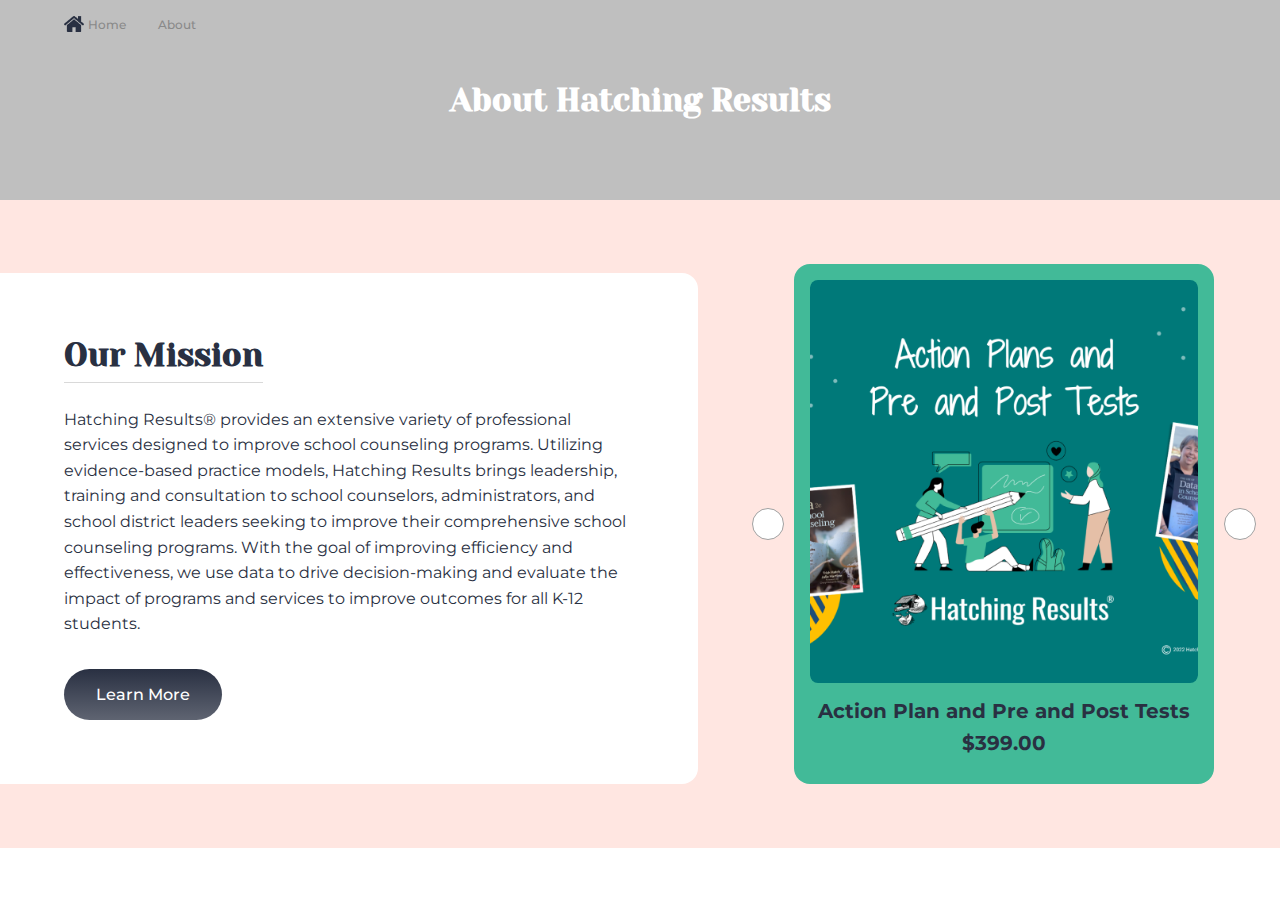
==== about.html @ c89d7cc6 "some css changes" ====
<!DOCTYPE html>
<html lang="en">
  <head>
    <meta charset="UTF-8" />
    <meta http-equiv="X-UA-Compatible" content="IE=edge" />
    <meta name="viewport" content="width=device-width, initial-scale=1.0" />
    <title>About</title>

    <!-- google fonts -->
    <link rel="preconnect" href="https://fonts.googleapis.com" />
    <link rel="preconnect" href="https://fonts.gstatic.com" crossorigin />
    <link
      href="https://fonts.googleapis.com/css2?family=Montserrat:wght@200;300;400;500;600;700;800;900&family=Yeseva+One&display=swap"
      rel="stylesheet"
    />

    <!-- font awsome -->
    <link
      rel="stylesheet"
      href="https://cdnjs.cloudflare.com/ajax/libs/font-awesome/6.2.1/css/all.min.css"
      integrity="sha512-MV7K8+y+gLIBoVD59lQIYicR65iaqukzvf/nwasF0nqhPay5w/9lJmVM2hMDcnK1OnMGCdVK+iQrJ7lzPJQd1w=="
      crossorigin="anonymous"
      referrerpolicy="no-referrer"
    />

    <!-- utlities -->
    <link rel="stylesheet" href="utilities.css" />

    <!-- index -->
    <link rel="stylesheet" href="style.css" />

    <!-- details -->
    <link rel="stylesheet" href="about.css" />
  </head>
  <body>
    <!-- about header -->
    <section class="greyBg">
      <div class="container aboutHeader">
        <!-- breadcrumb -->
        <div class="breadcrumb">
          <ul class="breadcrumbLinks">
            <li>
              <a href="#" class="breadcrumbLink breadcrumbHomeLink"
                ><img src="./img/detailsPage/homeIcon.png" alt="" />Home</a
              >
            </li>
            <li><i class="fa-solid fa-chevron-right"></i></li>
            <li>
              <a href="#" class="breadcrumbLink">About</a>
            </li>
          </ul>
        </div>

        <!-- aboutHeaderTitle -->
        <h2 class="aboutHeaderTitle">About Hatching Results</h2>
      </div>
    </section>

    <!-- our mission -->
    <section class="pinkBg ourMissionMain">
      <div class="container ourMission">
        <div class="ourMissionLeft">
          <h2 class="ourMissionTitle">our mission</h2>

          <p class="ourMissionDesc">
            Hatching Results® provides an extensive variety of professional
            services designed to improve school counseling programs. Utilizing
            evidence-based practice models, Hatching Results brings leadership,
            training and consultation to school counselors, administrators, and
            school district leaders seeking to improve their comprehensive
            school counseling programs. With the goal of improving efficiency
            and effectiveness, we use data to drive decision-making and evaluate
            the impact of programs and services to improve outcomes for all K-12
            students.
          </p>

          <a href="#" class="cta">Learn More</a>
        </div>
        <div class="ourMissionRight">
          <div class="ourMissionRightImg"></div>
          <h2 class="ourMissionRightTitle">
            Action Plan and Pre and Post Tests
          </h2>
          <h3 class="ourMissionRightPrice">$399.00</h3>

          <!-- carousel controls -->
          <!-- carousel controls -->
          <div class="carousel-control left-btn">
            <i class="fa-solid fa-chevron-left"></i>
          </div>

          <div class="carousel-control right-btn">
            <i class="fa-solid fa-chevron-right"></i>
          </div>
        </div>
      </div>
    </section>
  </body>
</html>
---- utilities.css ----
:root {
  /* fonts */
  --montserrat: 'Montserrat', sans-serif;
  --yeseva: 'Yeseva One', cursive;

  /* colors */
  --white: #fff;
  --black-clr-op25: rgba(0, 0, 0, 0.25);
  --pri-clr: #293042;
  --pri-clr-op75: rgb(41, 48, 66, 0.75);
  --sec-clr: #42ba98;
  --sec-clr-op8: rgb(66, 186, 152, 0.8);
  --grey-clr: #d9d9d9;
  --grey-clr-2: #a1a1a1;
  --grey-clr-3: #898989;
  --grey-clr-4: #ccc;
  --star-gold-clr: #e2be4b;
  --pink-clr: #ffad9b;
  --pink-clr-op20: rgb(255, 173, 155, 0.3);
  --link-clr: #0e55ff;
}

* {
  margin: 0;
  padding: 0;
  box-sizing: border-box;
}

body {
  font-family: var(--montserrat);
  color: var(--pri-clr);
}

/* utilities */
img {
  max-width: 100%;
}

ul {
  list-style: none;
}

a {
  color: var(--pri-clr);
  text-decoration: none;
}

.container {
  width: 90%;
  max-width: 1530px;
  margin: 0 auto;
}

.cta {
  padding: 1rem 2rem;
  background: linear-gradient(var(--pri-clr), var(--pri-clr-op75));
  color: var(--white);
  border-radius: 3rem;
  text-transform: capitalize;
  display: inline-block;

  display: inline-flex;
  justify-content: center;
  align-items: center;
  gap: 0.25rem;
  font-weight: 500;
}

.cta-bg-sec {
  background: linear-gradient(var(--sec-clr), var(--sec-clr-op8));
  color: var(--white);
}

.cta-sec {
  padding-bottom: 0.5rem;
  display: inline-block;
  font-size: 1.25rem;
  border-bottom: 1px solid var(--pri-clr);
  text-transform: capitalize;
  font-weight: 500;
}

.bg-sec {
  background-color: var(--sec-clr-op8);
}

.star {
  font-size: 0.9rem;
}

.filled-star {
  color: var(--star-gold-clr);
}

.blank-star {
  color: var(--grey-clr);
}

/* breadcrumb */
.breadcrumb {
  margin-bottom: 1rem;
}

.breadcrumbLinks {
  display: flex;
  justify-content: flex-start;
  align-items: center;
  gap: 1rem;

  padding: 1rem 0;
  font-size: 0.75rem;
  font-weight: 500;
}

.breadcrumbLink {
  display: inline-block;
  color: var(--grey-clr-3);
}

.breadcrumbLink.active {
  color: var(--pri-clr);
}

.breadcrumbHomeLink {
  display: flex;
  justify-content: center;
  align-items: flex-end;
  gap: 0.25rem;
}

/* scrollbar */

/* Scrollbar Styling */
::-webkit-scrollbar {
  width: 10px;
}

::-webkit-scrollbar-track {
  background-color: var(--white);
  -webkit-border-radius: 10px;
  border-radius: 10px;
}

::-webkit-scrollbar-thumb {
  -webkit-height: 10px;
  -webkit-border-radius: 10px;
  border-radius: 10px;
  background: var(--grey-clr);
}
---- style.css ----
/* nav top bar */
.nav-top {
  position: relative;
}

.nav-top-bar {
  display: flex;
  justify-content: space-around;
  align-items: center;
  gap: 3rem;

  padding: 1.5rem 0;
  max-width: 1000px;
}

.nav-top-bar-text {
  flex-shrink: 1;
  text-align: center;
  font-size: 0.75rem;
  font-weight: 500;
}

.left-icon {
  margin-left: 2rem;
}

.right-icon {
  margin-right: 2rem;
}

.close-icon {
  position: absolute;
  top: 50%;
  right: 2%;

  transform: translateY(-50%);
}

/* header */
header {
  background: url('./img/header/header-bg.png');
  background-size: 40%;
  background-repeat: no-repeat;

  min-height: 680px;
  background-position: top right;
  position: relative;
  margin-bottom: 4rem;
}

/* header text */
.header-text {
  max-width: 620px;
  margin-top: 8rem;
}

.header-text-title {
  font-size: 3rem;
  font-family: var(--yeseva);
  margin-bottom: 0.25rem;
}

.header-text-subtitle {
  font-size: 2.5rem;
  font-family: var(--yeseva);

  margin-bottom: 1rem;
}

.header-text-desc {
  line-height: 1.6;
  margin-bottom: 2.5rem;
}

/* header slider controls */
.header-slider-controls {
  position: absolute;
  bottom: 0;
  left: 50%;
  transform: translateX(-50%);
  display: flex;
  justify-content: center;
  align-items: center;
  gap: 1rem;
}

.header-slider-control {
  width: 1rem;
  height: 1rem;
  border-radius: 50%;

  background-color: var(--grey-clr);
}

.header-slider-control.active {
  background-color: var(--sec-clr);
}

/* navbar */
.nav-bar {
  padding: 1rem 0;
  display: flex;
  align-items: center;

  gap: 2rem;
}

.nav-flex {
  flex: 1;
  display: flex;
  align-items: center;
  justify-content: space-between;
}

.logo-img {
  max-width: 200px;
}

.nav-links {
  display: flex;
  align-items: center;
  gap: 2rem;
}

.nav-links-right {
  gap: 1rem;
}

.nav-link {
  text-transform: capitalize;
}

.cart-link {
  position: relative;
}

.cart-link::before {
  content: '20';
  font-size: 0.55rem;
  color: var(--white);
  padding: 0.25rem;
  background: var(--sec-clr);

  display: flex;
  justify-content: center;
  align-items: center;

  position: absolute;
  top: -7px;
  right: -7px;

  border-radius: 50%;
}

/* new section */
.new-arrival-bg {
  background: url('./img/new-section/new-section.png');
  background-size: 35%;
  background-repeat: no-repeat;

  min-height: 680px;
  background-position: 0% 20%;
  position: relative;
  margin-bottom: 2rem;
}

/* new arrival text */
.new-arrival-text {
  max-width: 680px;
  margin-left: auto;
  margin-bottom: 4rem;
}

.new-arrival-section-title {
  font-family: var(--yeseva);
  font-size: 2rem;
  text-transform: capitalize;
  margin-bottom: 1rem;
}

.new-arrival-desc {
  line-height: 1.6;
  margin-bottom: 2rem;
}

/*  new arrival course cards carousel */
.new-arrival-course-carousel {
  position: relative;

  width: 75%;
  margin-left: auto;
  margin-right: 2rem;

  margin-bottom: 4rem;
}

/* course cards */

.course-cards {
  display: flex;
  justify-content: center;
  align-items: center;
  gap: 1rem;
}

.course-card {
  box-shadow: 3px 3px 30px rgba(0, 0, 0, 0.1);
  border-radius: 2rem;

  transition: box-shadow 0.25s ease-in-out;
}

.course-card:hover {
  box-shadow: 3px 3px 30px rgba(0, 0, 0, 0.25);
  cursor: pointer;
}

.course-desc {
  display: flex;
  justify-content: space-between;
  align-items: flex-start;

  padding: 1rem 0.75rem 1.5rem 0.75rem;
}

.course-title {
  font-size: 0.9rem;
  margin-bottom: 0.5rem;
}

.course-price {
  font-size: 0.9rem;
  color: var(--sec-clr);
}

.course-card-img {
  height: 16rem;
  border-top-left-radius: 2rem;
  border-top-right-radius: 2rem;

  position: relative;
}

.course-card-img.new::before {
  position: absolute;
  top: 10%;
  left: 7%;
  content: 'New';
  font-size: 0.75rem;
  padding: 0.15rem 0.5rem;
  border-radius: 3px;
  font-weight: 500;
  background-color: var(--star-gold-clr);
}

.course-cta {
  display: inline-block;
  padding: 1rem 0;
  background-color: var(--pri-clr);

  position: absolute;
  bottom: 0;
  width: 100%;
  color: var(--white);
  text-transform: capitalize;

  display: inline-flex;
  justify-content: center;
  align-items: center;
  gap: 0.5rem;

  opacity: 0;

  transition: opacity 0.25s ease-in-out;
}

.course-card:hover .course-cta {
  opacity: 1;
}

.course-card-img-1 {
  background: url(./img/course-cards/course-img.jpg);
  background-size: cover;
  background-position: center center;
  background-repeat: no-repeat;
}

.course-card-img-2 {
  background: url(./img/course-cards/course-img.jpg);
  background-size: cover;
  background-position: center center;
  background-repeat: no-repeat;
}

.course-card-img-3 {
  background: url(./img/course-cards/course-img.jpg);
  background-size: cover;
  background-position: center center;
  background-repeat: no-repeat;
}

.course-desc-right {
  flex: 1;
  display: flex;
}

/* carousel controls */
.carousel-control {
  border: 1px solid var(--grey-clr-2);
  background-color: var(--white);
  border-radius: 50%;
  color: var(--grey-clr-2);
  height: 2rem;
  width: 2rem;
  display: flex;
  justify-content: center;
  align-items: center;
  position: absolute;
  top: 50%;

  transform: translateY(-50%);
}

.carousel-control.left-btn {
  left: -5%;
}

.carousel-control.right-btn {
  right: -5%;
}

/* meet pathways */
.meet-pathways {
  margin-bottom: 4rem;
}

.meet-pathways-title {
  font-size: 2rem;
  font-family: var(--yeseva);
  text-align: center;
  margin-bottom: 2rem;
}

.meet-pathways-cards {
  display: flex;
  justify-content: center;
  align-items: center;
  gap: 2rem;
}

.meet-pathways-card {
  height: 18rem;
  border-radius: 2rem;
  width: 100%;

  position: relative;
}

.meet-pathways-desc {
  position: absolute;
  top: 15%;
  right: 10%;
  background-color: rgba(255, 255, 255, 0.75);
  padding: 1rem;
  font-size: 1rem;
  border-radius: 0.5rem;
  text-align: center;
  max-width: 12ch;
}

.meet-pathways-card-1 {
  background: linear-gradient(
      rgba(255, 255, 255, 0.2),
      rgba(255, 255, 255, 0.2)
    ),
    url(./img/pathways/pathways.jpg);
  background-size: cover;
  background-repeat: no-repeat;
  background-position: center center;
}

.meet-pathways-card-2 {
  background: linear-gradient(
      rgba(255, 255, 255, 0.2),
      rgba(255, 255, 255, 0.2)
    ),
    url(./img/pathways/pathways.jpg);
  background-size: cover;
  background-repeat: no-repeat;
  background-position: center center;
}

.meet-pathways-card-3 {
  background: linear-gradient(
      rgba(255, 255, 255, 0.2),
      rgba(255, 255, 255, 0.2)
    ),
    url(./img/pathways/pathways.jpg);
  background-size: cover;
  background-repeat: no-repeat;
  background-position: center center;
}

/* courses grid */
.courses-grid {
  display: grid;
  grid-template-columns: repeat(2, 1fr);
  column-gap: 1rem;

  margin-bottom: 4rem;
}

.courses-inner-grid {
  display: grid;
  grid-template-columns: repeat(2, 1fr);
  column-gap: 1rem;
  row-gap: 1rem;
}

.course-card.left-col .course-card-img {
  height: 80%;
}

.course-card-img .see-more {
  position: absolute;
  top: 10%;
  left: 7%;
  content: 'see more >';
  text-transform: capitalize;
  font-size: 0.9rem;
  padding: 0.5rem 1rem;
  border-radius: 5rem;
  font-weight: 500;
  background-color: var(--white);
}

.course-card-img.hotdeal::after {
  position: absolute;
  top: 20%;
  left: 7%;
  content: 'hot deal';
  text-transform: capitalize;
  font-size: 0.75rem;
  padding: 0.15rem 0.5rem;
  border-radius: 3px;
  font-weight: 500;
  background-color: var(--sec-clr);
}

.course-grid-card-img-1 {
  background: linear-gradient(rgba(0, 0, 0, 0.5), rgba(0, 0, 0, 0.5)),
    url(./img/course-cards/course-img.jpg);
  background-size: cover;
  background-position: center center;
  background-repeat: no-repeat;
}

/* deals of the week */
.deals {
  margin-bottom: 4rem;
}

.sale {
  background-color: var(--grey-clr);
  margin-bottom: 2rem;
  border-radius: 2rem;

  padding: 4rem 0;

  display: flex;
  justify-content: space-evenly;
  align-items: center;
}

.sale-left {
  display: flex;
  flex-direction: column;
  justify-content: center;
  align-items: center;
}

.deals-subtitle {
  font-weight: 500;
  font-size: 0.9rem;
  margin-bottom: 1rem;
}

.deals-title {
  font-family: var(--yeseva);
  font-size: 2rem;
  text-transform: capitalize;
  margin-bottom: 1rem;
}

.timer {
  margin-bottom: 2.5rem;

  display: flex;
  justify-content: center;
  gap: 1rem;
  align-items: center;
}

.colon {
  font-weight: 700;
  font-size: 1.5rem;
}

.timer-el {
  color: var(--pink-clr);
  height: 4rem;
  width: 4rem;
  font-size: 2.5rem;
  font-weight: 600;
  border-radius: 50%;
  background-color: var(--white);

  display: flex;
  justify-content: center;
  align-items: center;

  position: relative;
}

.timer-el::before {
  content: '';
  position: absolute;
  bottom: -35%;
  font-weight: 500;
  font-size: 0.9rem;
  color: var(--pri-clr);
}

.days::before {
  content: 'days';
}

.hours::before {
  content: 'hours';
}

.minutes::before {
  content: 'minutes';
}

.seconds::before {
  content: 'seconds';
}

.sale-right-img {
  width: 20rem;
  height: 20rem;
  border-radius: 50%;

  background-image: url(./img/course-cards/course-img.jpg);
  background-size: cover;
  background-position: center center;
  background-repeat: no-repeat;

  position: relative;
}

.sale-right-img::before {
  content: url(./img/sale/sale-img.png);
  width: 3rem;
  position: absolute;
  left: -7%;
}

.deals-course-carousel {
  width: 100%;
  position: relative;
  margin: 0 auto;
}

/* testimonials */
.testimonial-bg {
  background: url(./img/testimonials/testimonials-bg.png);

  background-size: cover;
  background-position: center center;
  background-repeat: no-repeat;
}

.testimonial {
  padding: 6rem 0 10rem 0;
  min-height: 80vh;
  position: relative;
}

.testimonial-title {
  font-size: 2rem;
  font-family: var(--yeseva);
  text-align: center;

  margin-bottom: 2rem;
}

.testimonial-text {
  display: flex;
  justify-content: center;
  align-items: center;

  position: relative;
  max-width: 720px;
  margin: 0 auto;
}

.testimonial-text-desc {
  line-height: 1.6;

  position: absolute;
  max-width: 80%;
}

.user {
  position: absolute;

  box-shadow: 0px 0px 15px rgba(0, 0, 0, 0.25);
}

.user-1 {
  height: 5rem;
  width: 5rem;
  border-radius: 50%;

  left: -13%;
  top: -20%;

  background: url('./img/testimonials/user-1.png');
  background-size: cover;
  background-repeat: no-repeat;
  background-position: center center;
}
.user-2 {
  height: 9rem;
  width: 9rem;
  border-radius: 50%;

  left: -30%;
  top: 25%;

  background: url('./img/testimonials/user-2.png');
  background-size: cover;
  background-repeat: no-repeat;
  background-position: center center;
}
.user-3 {
  height: 6rem;
  width: 6rem;
  border-radius: 50%;

  left: -17%;
  top: 90%;

  background: url('./img/testimonials/user-3.png');
  background-size: cover;
  background-repeat: no-repeat;
  background-position: center center;
}
.user-4 {
  height: 7rem;
  width: 7rem;
  border-radius: 50%;

  top: -25%;
  right: -18%;

  background: url('./img/testimonials/user-4.png');
  background-size: cover;
  background-repeat: no-repeat;
  background-position: center center;
}
.user-5 {
  height: 5rem;
  width: 5rem;
  border-radius: 50%;

  right: -25%;
  top: 35%;

  background: url('./img/testimonials/user-5.png');
  background-size: cover;
  background-repeat: no-repeat;
  background-position: center center;
}
.user-6 {
  height: 6rem;
  width: 6rem;
  border-radius: 50%;

  right: -17%;
  top: 90%;

  background: url('./img/testimonials/user-6.png');
  background-size: cover;
  background-repeat: no-repeat;
  background-position: center center;
}

/* instagram */
.instagram-section {
  display: grid;
  grid-template-columns: repeat(5, 1fr);
  grid-template-rows: repeat(2, 1fr);
  row-gap: 1rem;
  column-gap: 1rem;

  padding: 4rem 0 2rem 0;
}

.instagram-text {
  grid-column: 1/3;
}

.instagram-subtitle {
  color: var(--sec-clr);
  font-size: 0.9rem;
  margin-bottom: 0.25rem;
}

.instagram-title {
  font-size: 2rem;
  margin-bottom: 0.5rem;
  font-family: var(--yeseva);
}

.instagram-desc {
  line-height: 1.6;
  margin-bottom: 1rem;
}

.instagram-img {
  border-radius: 1rem;

  box-shadow: 0px 0px 10px rgba(0, 0, 0, 0.1);
}

.instagram-img-1 {
  background: url(./img/insta/insta-1.png);

  background-size: cover;
  background-repeat: no-repeat;
  background-position: center center;
}

.instagram-img-2 {
  background: url(./img/insta/insta-2.png);

  background-size: cover;
  background-repeat: no-repeat;
  background-position: center center;
}

.instagram-img-3 {
  background: url(./img/insta/insta-3.png);

  background-size: cover;
  background-repeat: no-repeat;
  background-position: center center;
}

.instagram-img-4 {
  background: url(./img/insta/insta-2.png);
  background-size: cover;
  background-repeat: no-repeat;
  background-position: center center;
}

.instagram-img-5 {
  background: url(./img/insta/insta-2.png);
  background-size: cover;
  background-repeat: no-repeat;
  background-position: center center;
}

.instagram-img-6 {
  background: url(./img/insta/insta-3.png);

  background-size: cover;
  background-repeat: no-repeat;
  background-position: center center;
}

.instagram-img-7 {
  background: url(./img/insta/insta-1.png);

  background-size: cover;
  background-repeat: no-repeat;
  background-position: center center;
}

.instagram-img-8 {
  background: url(./img/insta/insta-8.png);

  background-size: cover;
  background-repeat: no-repeat;
  background-position: center center;
}

.bg-pri {
  background-color: var(--pri-clr);
}

.instagram-bottom-bg {
  height: 8rem;
  width: 100%;

  margin-top: -7rem;
}
---- about.css ----
.greyBg {
  background: var(--black-clr-op25);
}

.aboutHeader {
  height: 200px;
  position: relative;
}

.aboutHeaderTitle {
  font-size: 2rem;
  font-family: var(--yeseva);
  text-align: center;

  position: absolute;
  top: 50%;
  left: 50%;

  transform: translate(-50%, -50%);
  color: var(--white);
}

/* our mission */
.pinkBg {
  background-color: var(--pink-clr-op20);
}

.ourMissionMain {
  padding: 4rem 0;
}

.ourMission {
  display: grid;
  grid-template-columns: 3fr 2fr;
  align-items: flex-end;
  column-gap: 6rem;
}

.ourMissionLeft {
  background-color: var(--white);
  padding: 4rem 4rem 4rem 0;
  border-top-right-radius: 1rem;
  border-bottom-right-radius: 1rem;
  position: relative;
  z-index: 100;
}

.ourMissionLeft::after {
  content: '';
  width: 100%;
  height: 100%;
  display: block;
  background-color: var(--white);
  position: absolute;
  left: -90%;
  top: 0%;

  z-index: -1;
}

.ourMissionTitle {
  font-size: 2rem;
  padding-bottom: 0.5rem;
  border-bottom: 1px solid var(--grey-clr);
  display: inline-block;
  font-family: var(--yeseva);
  text-transform: capitalize;
  margin-bottom: 1.5rem;
}

.ourMissionDesc {
  line-height: 1.6;
  margin-bottom: 2rem;
}

.ourMissionRight {
  background-color: var(--sec-clr);
  border-radius: 1rem;
  height: 32.5rem;
  max-width: 420px;

  position: relative;
}

.ourMissionRight .left-btn {
  left: -10%;
}

.ourMissionRight .right-btn {
  right: -10%;
}

.ourMissionRightImg {
  margin: 1rem;
  height: 77.5%;
  background: url('./img/ourMission/ourMission.png');
  background-size: cover;
  background-repeat: no-repeat;
  background-position: center center;
  border-radius: 0.5rem;
}

.ourMissionRightTitle {
  font-size: 1.25rem;
  margin-bottom: 0.5rem;
  text-align: center;
}

.ourMissionRightPrice {
  font-size: 1.25rem;
  margin-bottom: 0.5rem;
  text-align: center;
}
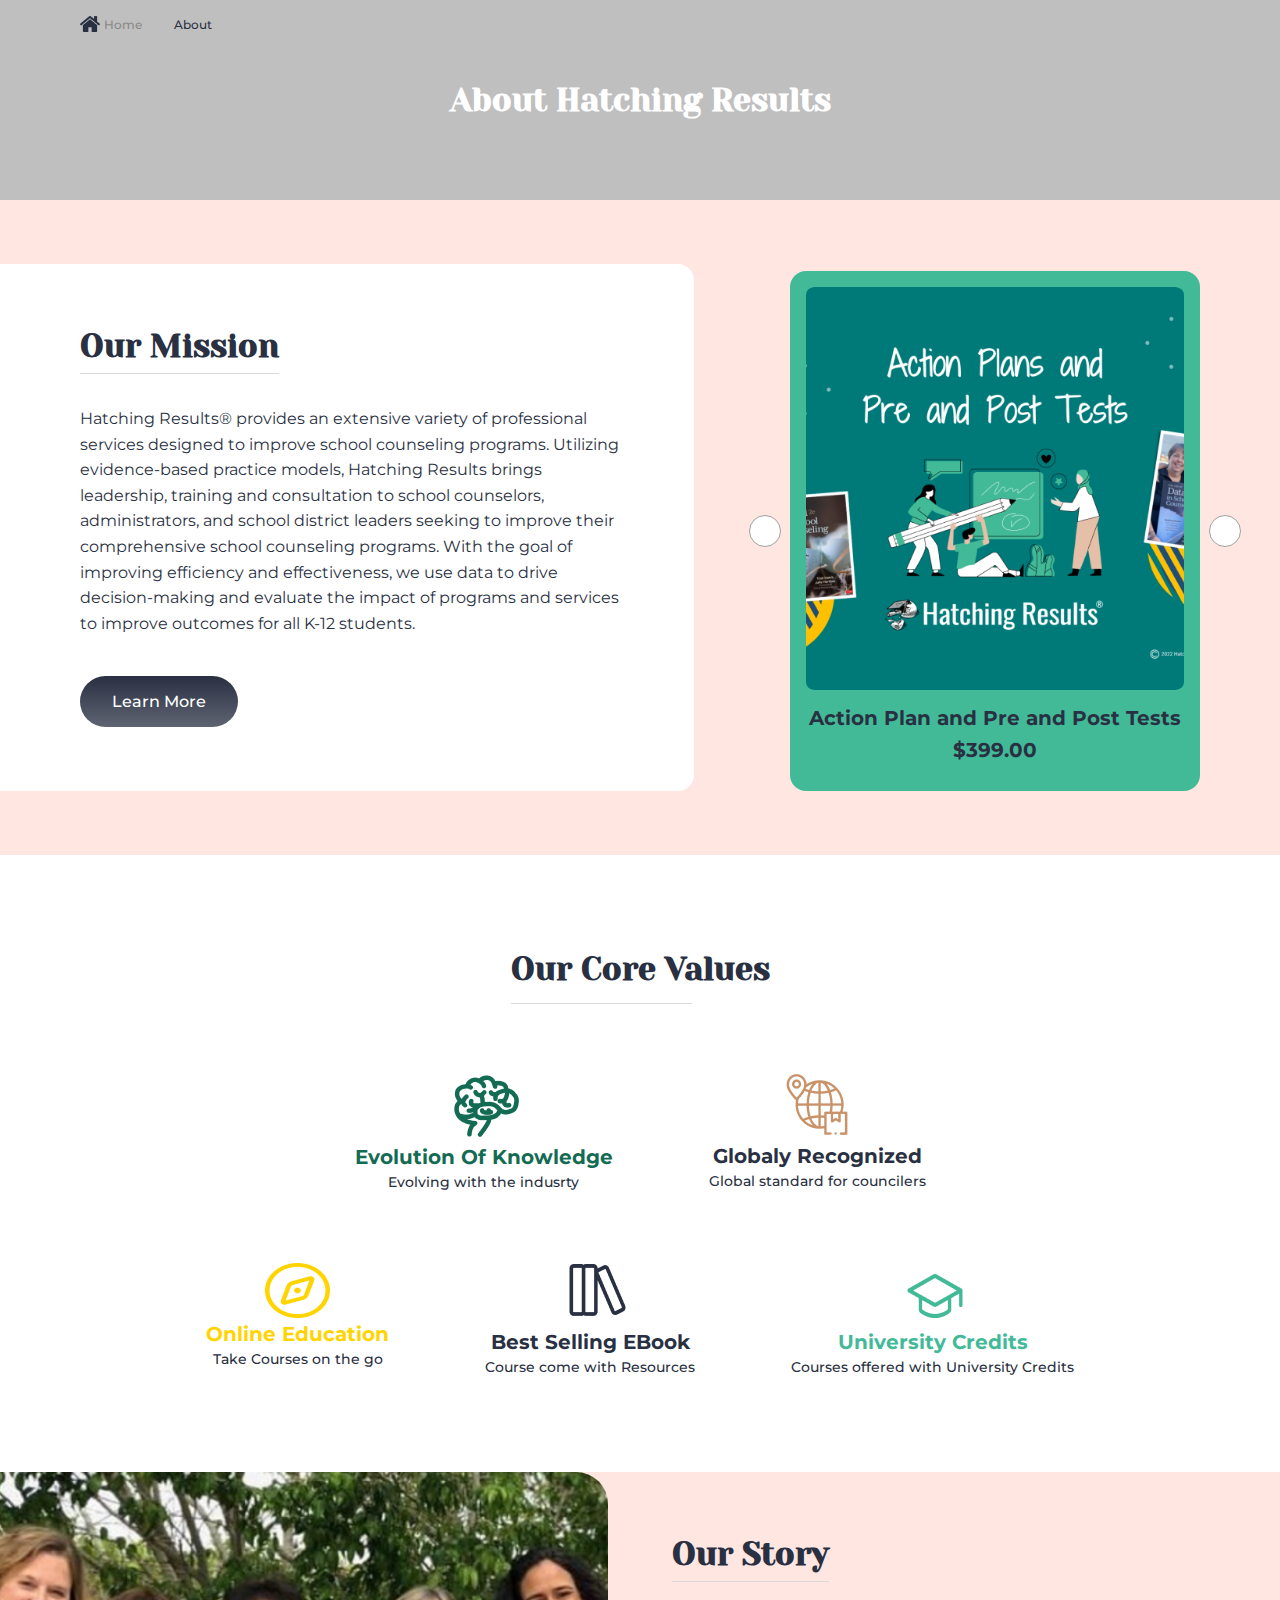
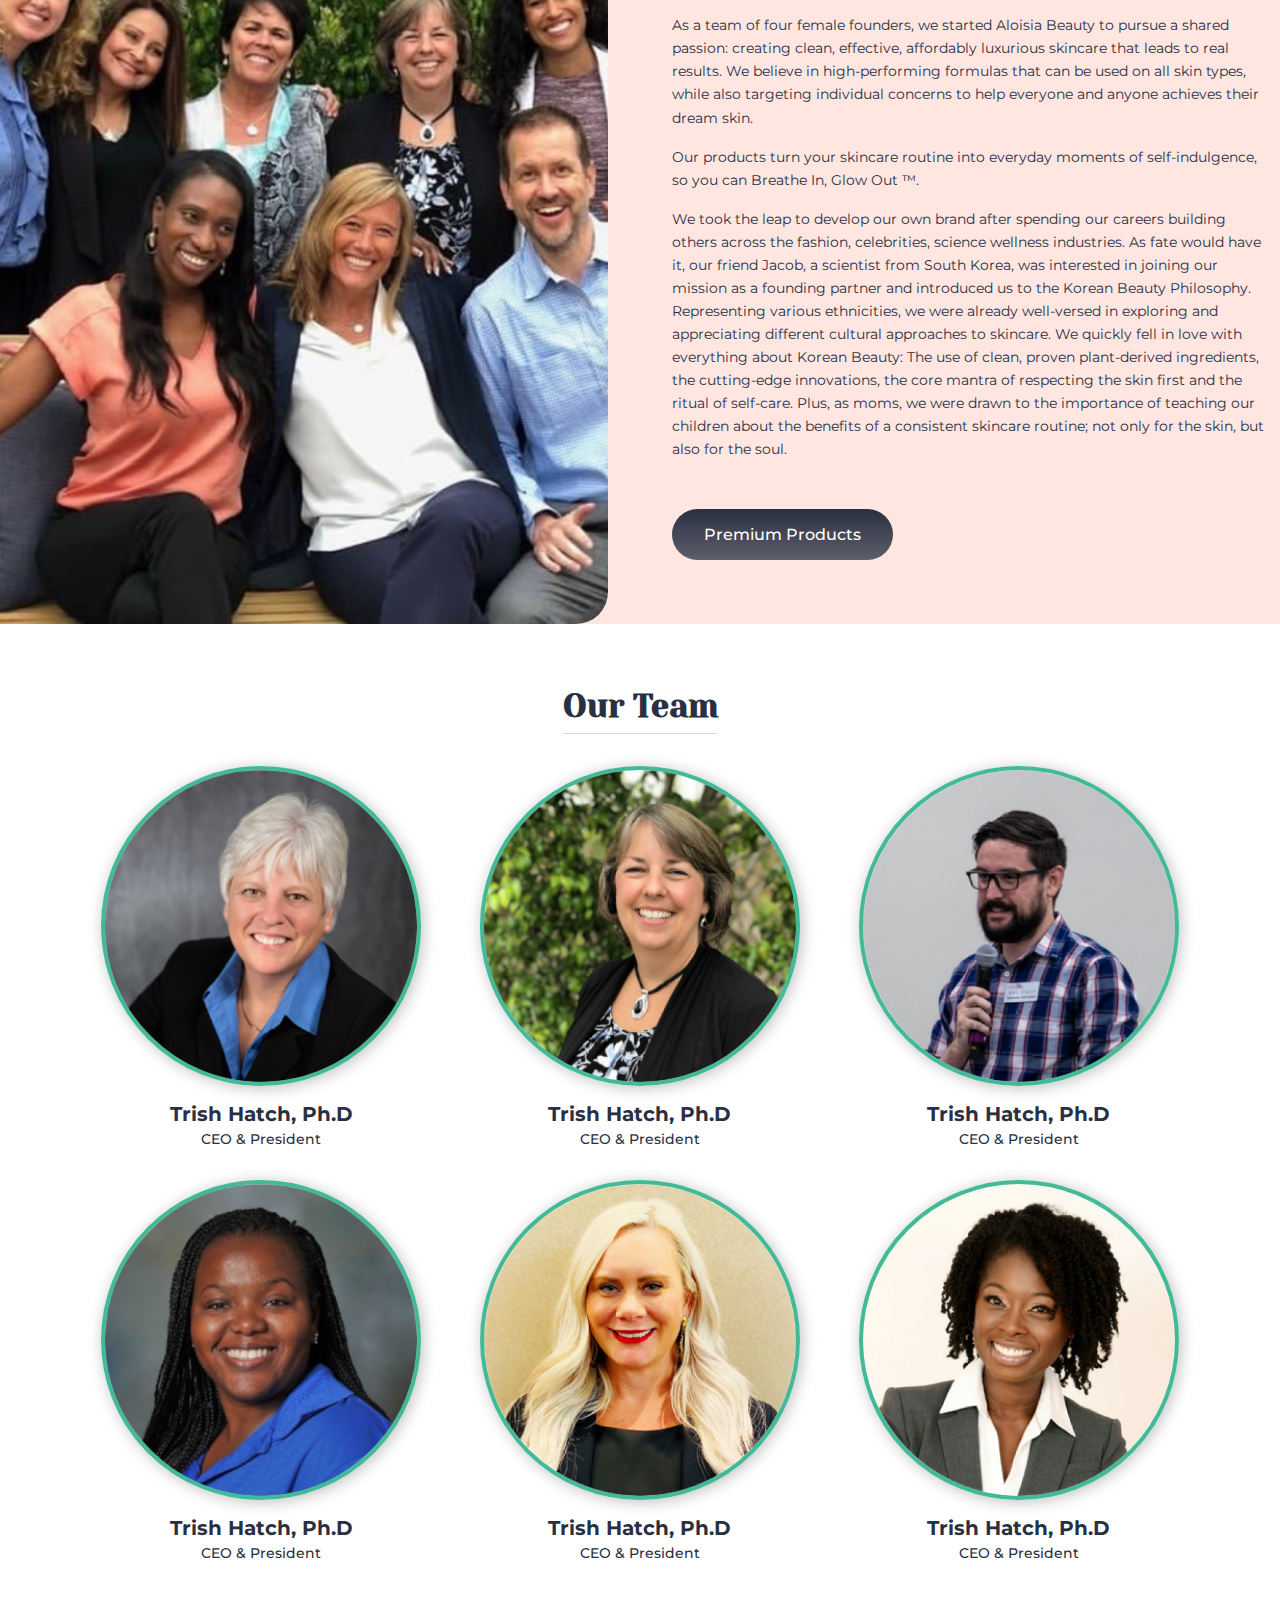
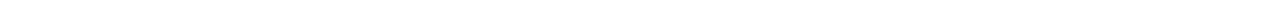
==== commit daf1a6f6: "changes" ====
--- a/about.html
+++ b/about.html
@@ -46,7 +46,7 @@
             </li>
             <li><i class="fa-solid fa-chevron-right"></i></li>
             <li>
-              <a href="#" class="breadcrumbLink">About</a>
+              <a href="#" class="breadcrumbLink active">About</a>
             </li>
           </ul>
         </div>
@@ -95,5 +95,142 @@
         </div>
       </div>
     </section>
+
+    <!-- our values -->
+    <section>
+      <div class="container ourValues">
+        <h2 class="ourValuesTitle">our core values</h2>
+
+        <div class="valuesBar valuesBarOne">
+          <div class="value">
+            <img src="./img/aboutUs/1.png" alt="" class="valueIcon" />
+
+            <h2 class="valueTitle valueTitleGreen">Evolution of Knowledge</h2>
+
+            <p class="valueDesc">Evolving with the indusrty</p>
+          </div>
+          <div class="value">
+            <img src="./img/aboutUs/2.png" alt="" class="valueIcon" />
+
+            <h2 class="valueTitle">globaly recognized</h2>
+
+            <p class="valueDesc">Global standard for councilers</p>
+          </div>
+        </div>
+
+        <div class="valuesBar valuesBarOne">
+          <div class="value">
+            <img src="./img/aboutUs/3.png" alt="" class="valueIcon" />
+
+            <h2 class="valueTitle valueTitleYellow">online education</h2>
+
+            <p class="valueDesc">Take Courses on the go</p>
+          </div>
+          <div class="value">
+            <img src="./img/aboutUs/4.png" alt="" class="valueIcon" />
+
+            <h2 class="valueTitle">Best Selling EBook</h2>
+
+            <p class="valueDesc">Course come with Resources</p>
+          </div>
+          <div class="value">
+            <img src="./img/aboutUs/5.png" alt="" class="valueIcon" />
+
+            <h2 class="valueTitle valueTitleSec">University Credits</h2>
+
+            <p class="valueDesc">Courses offered with University Credits</p>
+          </div>
+        </div>
+      </div>
+    </section>
+
+    <!-- our story -->
+    <section class="pinkBg ourStory">
+      <div class="ourStoryBg">
+        <!-- <img src="./img/aboutUs/ourStoryBg.png" alt="" /> -->
+      </div>
+
+      <div class="ourStoryText">
+        <h2 class="ourStoryTitle">our story</h2>
+
+        <p class="ourStoryDesc">
+          As a team of four female founders, we started Aloisia Beauty to pursue
+          a shared passion: creating clean, effective, affordably luxurious
+          skincare that leads to real results. We believe in high-performing
+          formulas that can be used on all skin types, while also targeting
+          individual concerns to help everyone and anyone achieves their dream
+          skin.
+        </p>
+
+        <p class="ourStoryDesc">
+          Our products turn your skincare routine into everyday moments of
+          self-indulgence, so you can Breathe In, Glow Out ™.
+        </p>
+
+        <p class="ourStoryDesc mb2">
+          We took the leap to develop our own brand after spending our careers
+          building others across the fashion, celebrities, science wellness
+          industries. As fate would have it, our friend Jacob, a scientist from
+          South Korea, was interested in joining our mission as a founding
+          partner and introduced us to the Korean Beauty Philosophy.
+          Representing various ethnicities, we were already well-versed in
+          exploring and appreciating different cultural approaches to skincare.
+          We quickly fell in love with everything about Korean Beauty: The use
+          of clean, proven plant-derived ingredients, the cutting-edge
+          innovations, the core mantra of respecting the skin first and the
+          ritual of self-care. Plus, as moms, we were drawn to the importance of
+          teaching our children about the benefits of a consistent skincare
+          routine; not only for the skin, but also for the soul.
+        </p>
+
+        <a href="#" class="cta">premium products</a>
+      </div>
+    </section>
+
+    <!-- our team -->
+    <section>
+      <div class="container ourTeam">
+        <h2 class="ourTeamTitle">our team</h2>
+
+        <div class="teamMembers">
+          <div class="teamMember">
+            <div class="teamMemberImg teamMemberImg1"></div>
+
+            <h2 class="memberTitle">Trish Hatch, Ph.D</h2>
+            <p class="memberDesc">CEO & President</p>
+          </div>
+          <div class="teamMember">
+            <div class="teamMemberImg teamMemberImg2"></div>
+
+            <h2 class="memberTitle">Trish Hatch, Ph.D</h2>
+            <p class="memberDesc">CEO & President</p>
+          </div>
+          <div class="teamMember">
+            <div class="teamMemberImg teamMemberImg3"></div>
+
+            <h2 class="memberTitle">Trish Hatch, Ph.D</h2>
+            <p class="memberDesc">CEO & President</p>
+          </div>
+          <div class="teamMember">
+            <div class="teamMemberImg teamMemberImg4"></div>
+
+            <h2 class="memberTitle">Trish Hatch, Ph.D</h2>
+            <p class="memberDesc">CEO & President</p>
+          </div>
+          <div class="teamMember">
+            <div class="teamMemberImg teamMemberImg5"></div>
+
+            <h2 class="memberTitle">Trish Hatch, Ph.D</h2>
+            <p class="memberDesc">CEO & President</p>
+          </div>
+          <div class="teamMember">
+            <div class="teamMemberImg teamMemberImg6"></div>
+
+            <h2 class="memberTitle">Trish Hatch, Ph.D</h2>
+            <p class="memberDesc">CEO & President</p>
+          </div>
+        </div>
+      </div>
+    </section>
   </body>
 </html>
--- a/utilities.css
+++ b/utilities.css
@@ -9,6 +9,7 @@
   --pri-clr: #293042;
   --pri-clr-op75: rgb(41, 48, 66, 0.75);
   --sec-clr: #42ba98;
+  --sec-clr-op2: rgb(66, 186, 152, 0.2);
   --sec-clr-op8: rgb(66, 186, 152, 0.8);
   --grey-clr: #d9d9d9;
   --grey-clr-2: #a1a1a1;
@@ -18,6 +19,8 @@
   --pink-clr: #ffad9b;
   --pink-clr-op20: rgb(255, 173, 155, 0.3);
   --link-clr: #0e55ff;
+  --green-clr: #126b52;
+  --yellow-clr: #ffd400;
 }
 
 * {
@@ -46,7 +49,7 @@
 }
 
 .container {
-  width: 90%;
+  width: 87.5%;
   max-width: 1530px;
   margin: 0 auto;
 }
@@ -128,6 +131,8 @@
   gap: 0.25rem;
 }
 
+/* margins */
+
 /* scrollbar */
 
 /* Scrollbar Styling */
--- a/style.css
+++ b/style.css
@@ -1,4 +1,8 @@
 /* nav top bar */
+.navContainer {
+  width: 95%;
+}
+
 .nav-top {
   position: relative;
 }
@@ -39,10 +43,10 @@
 /* header */
 header {
   background: url('./img/header/header-bg.png');
-  background-size: 40%;
-  background-repeat: no-repeat;
-
-  min-height: 680px;
+  background-size: 35%;
+  background-repeat: no-repeat;
+
+  min-height: 100vh;
   background-position: top right;
   position: relative;
   margin-bottom: 4rem;
--- a/about.css
+++ b/about.css
@@ -65,12 +65,12 @@
   display: inline-block;
   font-family: var(--yeseva);
   text-transform: capitalize;
-  margin-bottom: 1.5rem;
+  margin-bottom: 2rem;
 }
 
 .ourMissionDesc {
   line-height: 1.6;
-  margin-bottom: 2rem;
+  margin-bottom: 2.5rem;
 }
 
 .ourMissionRight {
@@ -111,3 +111,212 @@
   margin-bottom: 0.5rem;
   text-align: center;
 }
+
+/* our values */
+.ourValues {
+  padding: 6rem 0;
+
+  display: flex;
+  flex-direction: column;
+  align-items: center;
+  gap: 4rem;
+}
+
+.ourValuesTitle {
+  font-size: 2rem;
+  font-family: var(--yeseva);
+  text-align: center;
+  display: inline-block;
+  position: relative;
+  padding-bottom: 1rem;
+  text-transform: capitalize;
+}
+
+.ourValuesTitle::after {
+  position: absolute;
+  bottom: 0;
+  left: 0;
+  content: '';
+  width: 70%;
+  height: 1px;
+  background-color: var(--grey-clr);
+}
+
+.valuesBar {
+  display: flex;
+  justify-content: center;
+  align-items: center;
+  gap: 6rem;
+}
+
+.value {
+  display: flex;
+  flex-direction: column;
+  align-items: center;
+  gap: 0.25rem;
+}
+
+.valueTitle {
+  font-size: 1.25rem;
+  text-transform: capitalize;
+}
+
+.valueTitleGreen {
+  color: var(--green-clr);
+}
+
+.valueTitleYellow {
+  color: var(--yellow-clr);
+}
+
+.valueTitleSec {
+  color: var(--sec-clr);
+}
+
+.valueDesc {
+  font-size: 0.9rem;
+  font-weight: 500;
+}
+
+/* our story */
+.ourStory {
+  display: grid;
+  grid-template-columns: repeat(2, 1fr);
+
+  column-gap: 4rem;
+}
+
+.ourStoryBg {
+  background: url('./img/aboutUs/ourStoryBg.png');
+  background-size: cover;
+  background-repeat: no-repeat;
+  background-position: left center;
+  border-top-right-radius: 2rem;
+  border-bottom-right-radius: 2rem;
+  /* 
+  height: 100%;
+  object-fit: cover; */
+}
+
+.ourStoryText {
+  max-width: 600px;
+  padding: 4rem 0;
+  margin-right: auto;
+}
+
+.ourStoryTitle {
+  font-size: 2rem;
+  padding-bottom: 0.5rem;
+  border-bottom: 1px solid var(--grey-clr);
+  display: inline-block;
+  font-family: var(--yeseva);
+  text-transform: capitalize;
+  margin-bottom: 2rem;
+}
+
+.ourStoryDesc {
+  line-height: 1.6;
+  margin-bottom: 1rem;
+  font-size: 0.9rem;
+}
+
+.mb2 {
+  margin-bottom: 3rem;
+}
+
+/* our team section */
+.ourTeam {
+  padding: 4rem 0;
+}
+
+.ourTeamTitle {
+  font-size: 2rem;
+  padding-bottom: 0.5rem;
+  border-bottom: 1px solid var(--grey-clr);
+  display: inline-block;
+  font-family: var(--yeseva);
+  text-transform: capitalize;
+  margin-bottom: 2rem;
+  position: relative;
+  left: 50%;
+  transform: translateX(-50%);
+}
+
+.teamMembers {
+  display: grid;
+  grid-template-columns: repeat(3, 1fr);
+
+  column-gap: 1rem;
+  row-gap: 2rem;
+}
+
+.teamMember {
+  display: flex;
+  flex-direction: column;
+  align-items: center;
+}
+
+.teamMemberImg {
+  height: 20rem;
+  width: 20rem;
+
+  border: 4px solid var(--sec-clr);
+  border-radius: 50%;
+  margin-bottom: 1rem;
+  box-shadow: 2px 2px 15px var(--black-clr-op25);
+  background-size: cover;
+  background-position: center center;
+  background-repeat: no-repeat;
+}
+
+.teamMemberImg1 {
+  background: url(./img/aboutUs/member1.png);
+  background-size: cover;
+  background-position: center center;
+  background-repeat: no-repeat;
+}
+
+.teamMemberImg2 {
+  background: url(./img/aboutUs/member2.png);
+  background-size: cover;
+  background-position: center center;
+  background-repeat: no-repeat;
+}
+
+.teamMemberImg3 {
+  background: url(./img/aboutUs/member3.png);
+  background-size: cover;
+  background-position: center center;
+  background-repeat: no-repeat;
+}
+
+.teamMemberImg4 {
+  background: url(./img/aboutUs/member4.png);
+  background-size: cover;
+  background-position: center center;
+  background-repeat: no-repeat;
+}
+
+.teamMemberImg5 {
+  background: url(./img/aboutUs/member5.png);
+  background-size: cover;
+  background-position: center center;
+  background-repeat: no-repeat;
+}
+
+.teamMemberImg6 {
+  background: url(./img/aboutUs/member6.png);
+  background-size: cover;
+  background-position: center center;
+  background-repeat: no-repeat;
+}
+
+.memberTitle {
+  margin-bottom: 0.25rem;
+  font-size: 1.25rem;
+}
+
+.memberDesc {
+  font-size: 0.9rem;
+  font-weight: 500;
+}
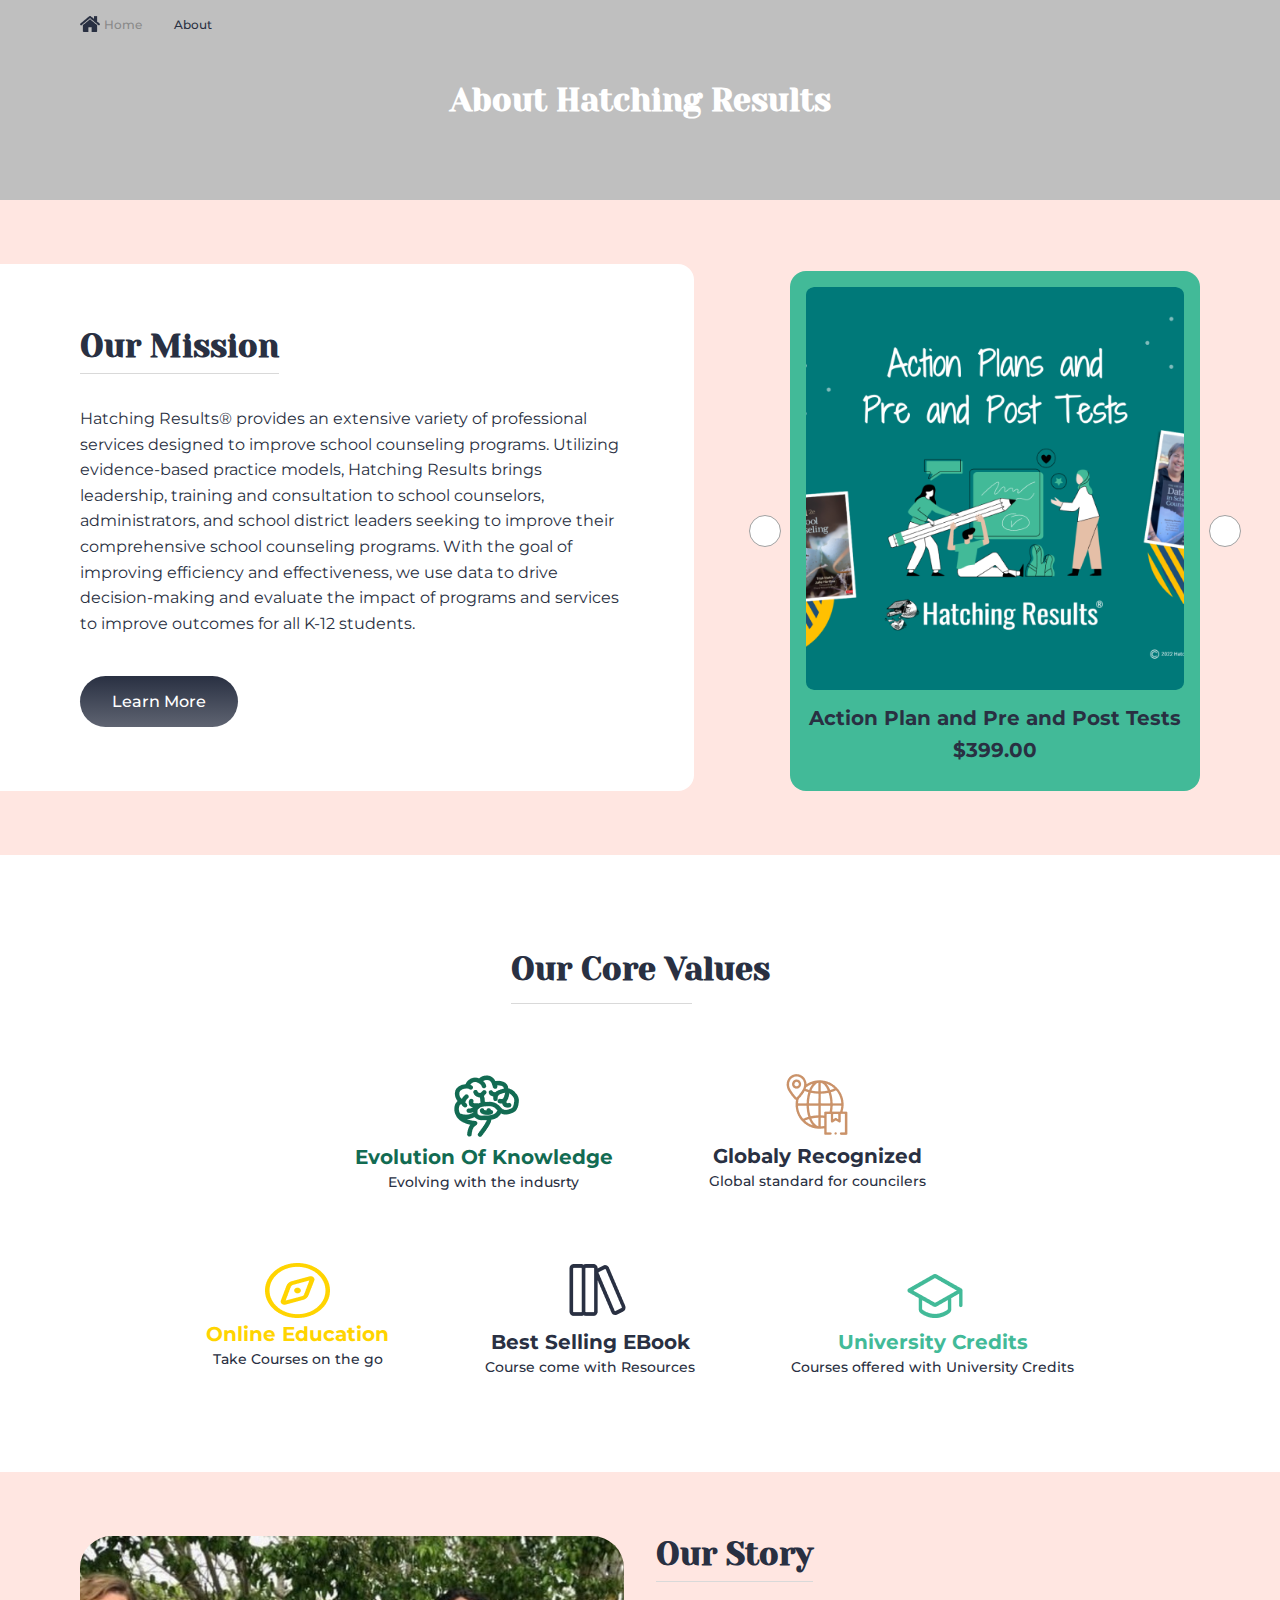
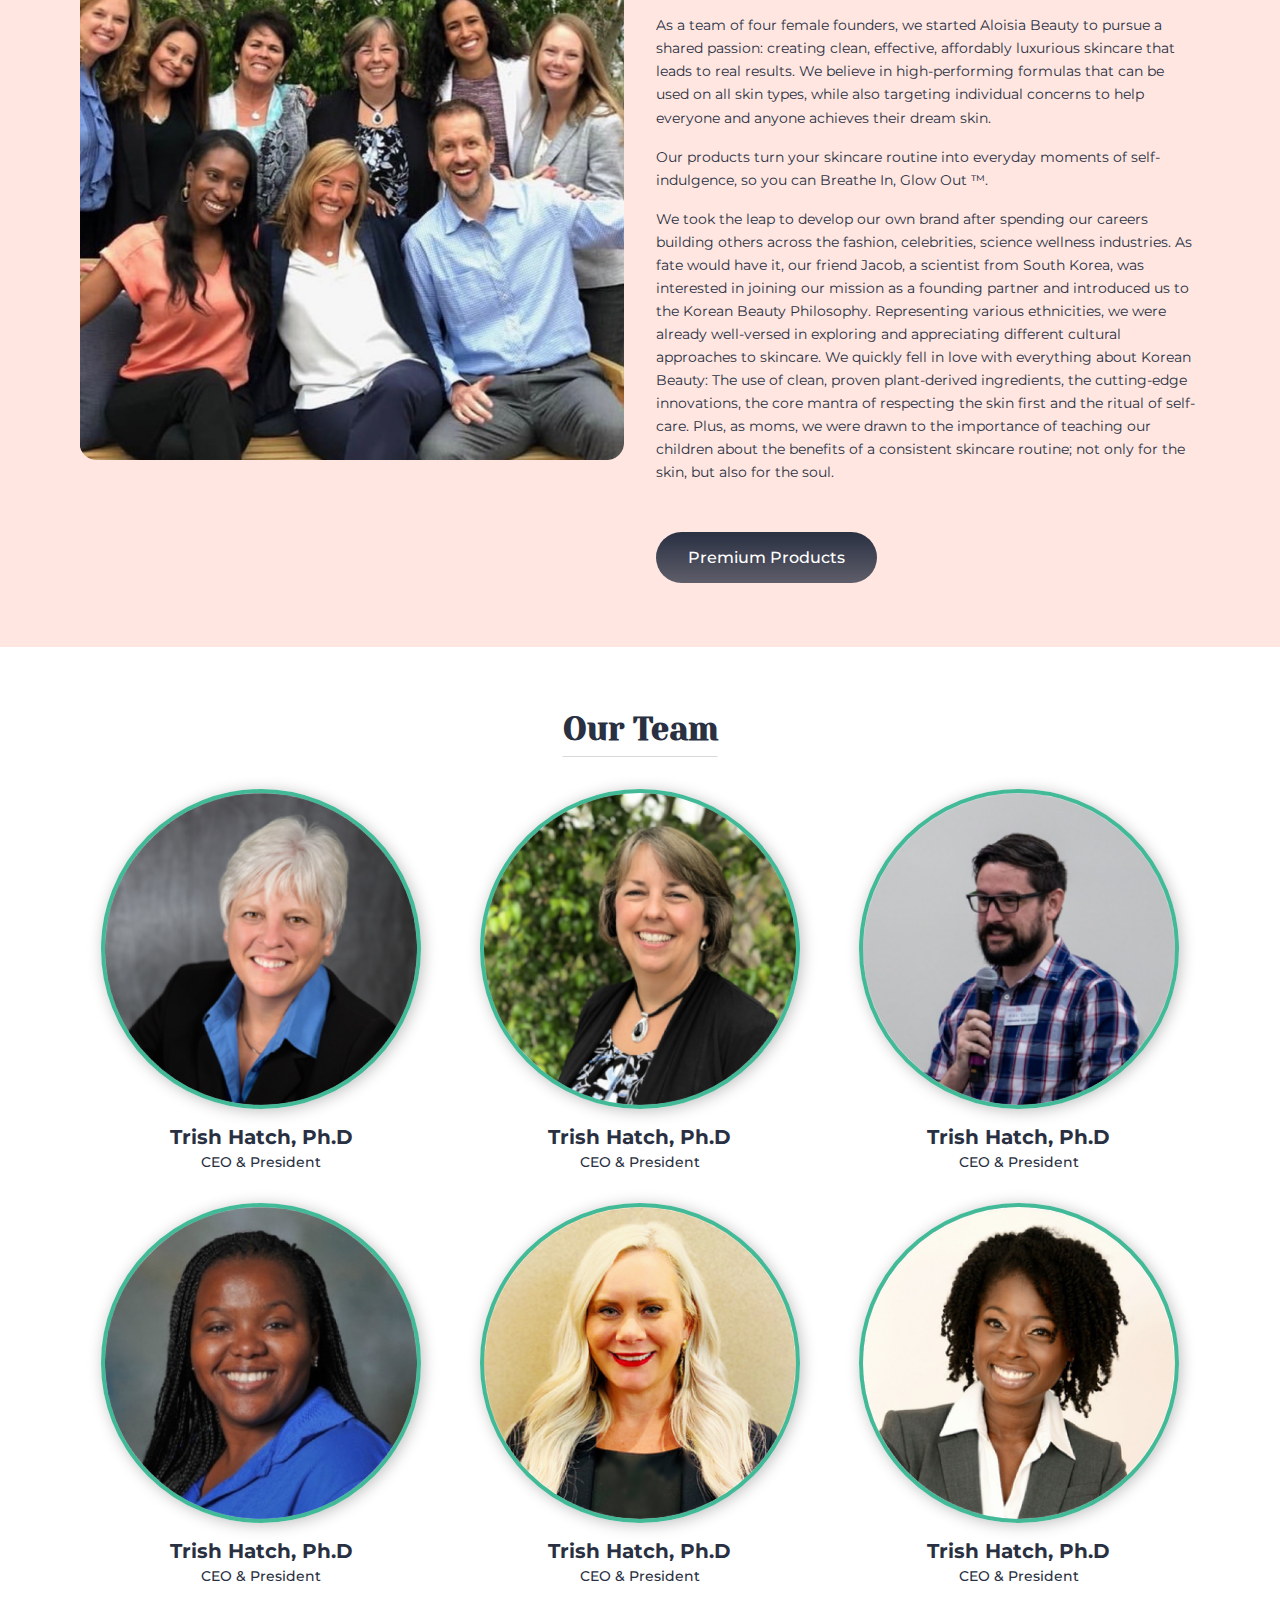
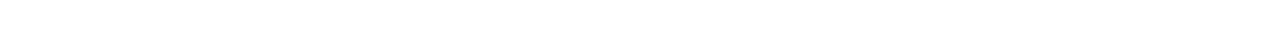
==== commit 81215cde: "changes" ====
--- a/about.html
+++ b/about.html
@@ -145,45 +145,46 @@
     </section>
 
     <!-- our story -->
-    <section class="pinkBg ourStory">
-      <div class="ourStoryBg">
-        <!-- <img src="./img/aboutUs/ourStoryBg.png" alt="" /> -->
-      </div>
-
-      <div class="ourStoryText">
-        <h2 class="ourStoryTitle">our story</h2>
-
-        <p class="ourStoryDesc">
-          As a team of four female founders, we started Aloisia Beauty to pursue
-          a shared passion: creating clean, effective, affordably luxurious
-          skincare that leads to real results. We believe in high-performing
-          formulas that can be used on all skin types, while also targeting
-          individual concerns to help everyone and anyone achieves their dream
-          skin.
-        </p>
-
-        <p class="ourStoryDesc">
-          Our products turn your skincare routine into everyday moments of
-          self-indulgence, so you can Breathe In, Glow Out ™.
-        </p>
-
-        <p class="ourStoryDesc mb2">
-          We took the leap to develop our own brand after spending our careers
-          building others across the fashion, celebrities, science wellness
-          industries. As fate would have it, our friend Jacob, a scientist from
-          South Korea, was interested in joining our mission as a founding
-          partner and introduced us to the Korean Beauty Philosophy.
-          Representing various ethnicities, we were already well-versed in
-          exploring and appreciating different cultural approaches to skincare.
-          We quickly fell in love with everything about Korean Beauty: The use
-          of clean, proven plant-derived ingredients, the cutting-edge
-          innovations, the core mantra of respecting the skin first and the
-          ritual of self-care. Plus, as moms, we were drawn to the importance of
-          teaching our children about the benefits of a consistent skincare
-          routine; not only for the skin, but also for the soul.
-        </p>
-
-        <a href="#" class="cta">premium products</a>
+    <section class="pinkBg">
+      <div class="container ourStory">
+        <div class="ourStoryBg"></div>
+
+        <div class="ourStoryText">
+          <h2 class="ourStoryTitle">our story</h2>
+
+          <p class="ourStoryDesc">
+            As a team of four female founders, we started Aloisia Beauty to
+            pursue a shared passion: creating clean, effective, affordably
+            luxurious skincare that leads to real results. We believe in
+            high-performing formulas that can be used on all skin types, while
+            also targeting individual concerns to help everyone and anyone
+            achieves their dream skin.
+          </p>
+
+          <p class="ourStoryDesc">
+            Our products turn your skincare routine into everyday moments of
+            self-indulgence, so you can Breathe In, Glow Out ™.
+          </p>
+
+          <p class="ourStoryDesc mb2">
+            We took the leap to develop our own brand after spending our careers
+            building others across the fashion, celebrities, science wellness
+            industries. As fate would have it, our friend Jacob, a scientist
+            from South Korea, was interested in joining our mission as a
+            founding partner and introduced us to the Korean Beauty Philosophy.
+            Representing various ethnicities, we were already well-versed in
+            exploring and appreciating different cultural approaches to
+            skincare. We quickly fell in love with everything about Korean
+            Beauty: The use of clean, proven plant-derived ingredients, the
+            cutting-edge innovations, the core mantra of respecting the skin
+            first and the ritual of self-care. Plus, as moms, we were drawn to
+            the importance of teaching our children about the benefits of a
+            consistent skincare routine; not only for the skin, but also for the
+            soul.
+          </p>
+
+          <a href="#" class="cta">premium products</a>
+        </div>
       </div>
     </section>
 
--- a/utilities.css
+++ b/utilities.css
@@ -15,6 +15,7 @@
   --grey-clr-2: #a1a1a1;
   --grey-clr-3: #898989;
   --grey-clr-4: #ccc;
+  --grey-clr-5: #eee;
   --star-gold-clr: #e2be4b;
   --pink-clr: #ffad9b;
   --pink-clr-op20: rgb(255, 173, 155, 0.3);
--- a/style.css
+++ b/style.css
@@ -1,6 +1,8 @@
 /* nav top bar */
 .navContainer {
   width: 95%;
+  max-width: 1800px;
+  margin: 0 auto;
 }
 
 .nav-top {
@@ -45,7 +47,6 @@
   background: url('./img/header/header-bg.png');
   background-size: 35%;
   background-repeat: no-repeat;
-
   min-height: 100vh;
   background-position: top right;
   position: relative;
@@ -460,12 +461,18 @@
 }
 
 /* deals of the week */
+.sale {
+  background: url(./img/dealsBg.png);
+  background-size: cover;
+  background-position: center center;
+  background-repeat: no-repeat;
+}
+
 .deals {
   margin-bottom: 4rem;
 }
 
 .sale {
-  background-color: var(--grey-clr);
   margin-bottom: 2rem;
   border-radius: 2rem;
 
@@ -511,7 +518,7 @@
 }
 
 .timer-el {
-  color: var(--pink-clr);
+  color: var(--pri-clr);
   height: 4rem;
   width: 4rem;
   font-size: 2.5rem;
--- a/about.css
+++ b/about.css
@@ -179,29 +179,20 @@
 }
 
 /* our story */
+
 .ourStory {
   display: grid;
   grid-template-columns: repeat(2, 1fr);
-
-  column-gap: 4rem;
+  column-gap: 2rem;
+  padding: 4rem 0;
 }
 
 .ourStoryBg {
   background: url('./img/aboutUs/ourStoryBg.png');
-  background-size: cover;
-  background-repeat: no-repeat;
-  background-position: left center;
-  border-top-right-radius: 2rem;
-  border-bottom-right-radius: 2rem;
-  /* 
-  height: 100%;
-  object-fit: cover; */
-}
-
-.ourStoryText {
-  max-width: 600px;
-  padding: 4rem 0;
-  margin-right: auto;
+  background-repeat: no-repeat;
+  background-size: contain;
+  background-position: right top;
+  border-radius: 2rem;
 }
 
 .ourStoryTitle {
